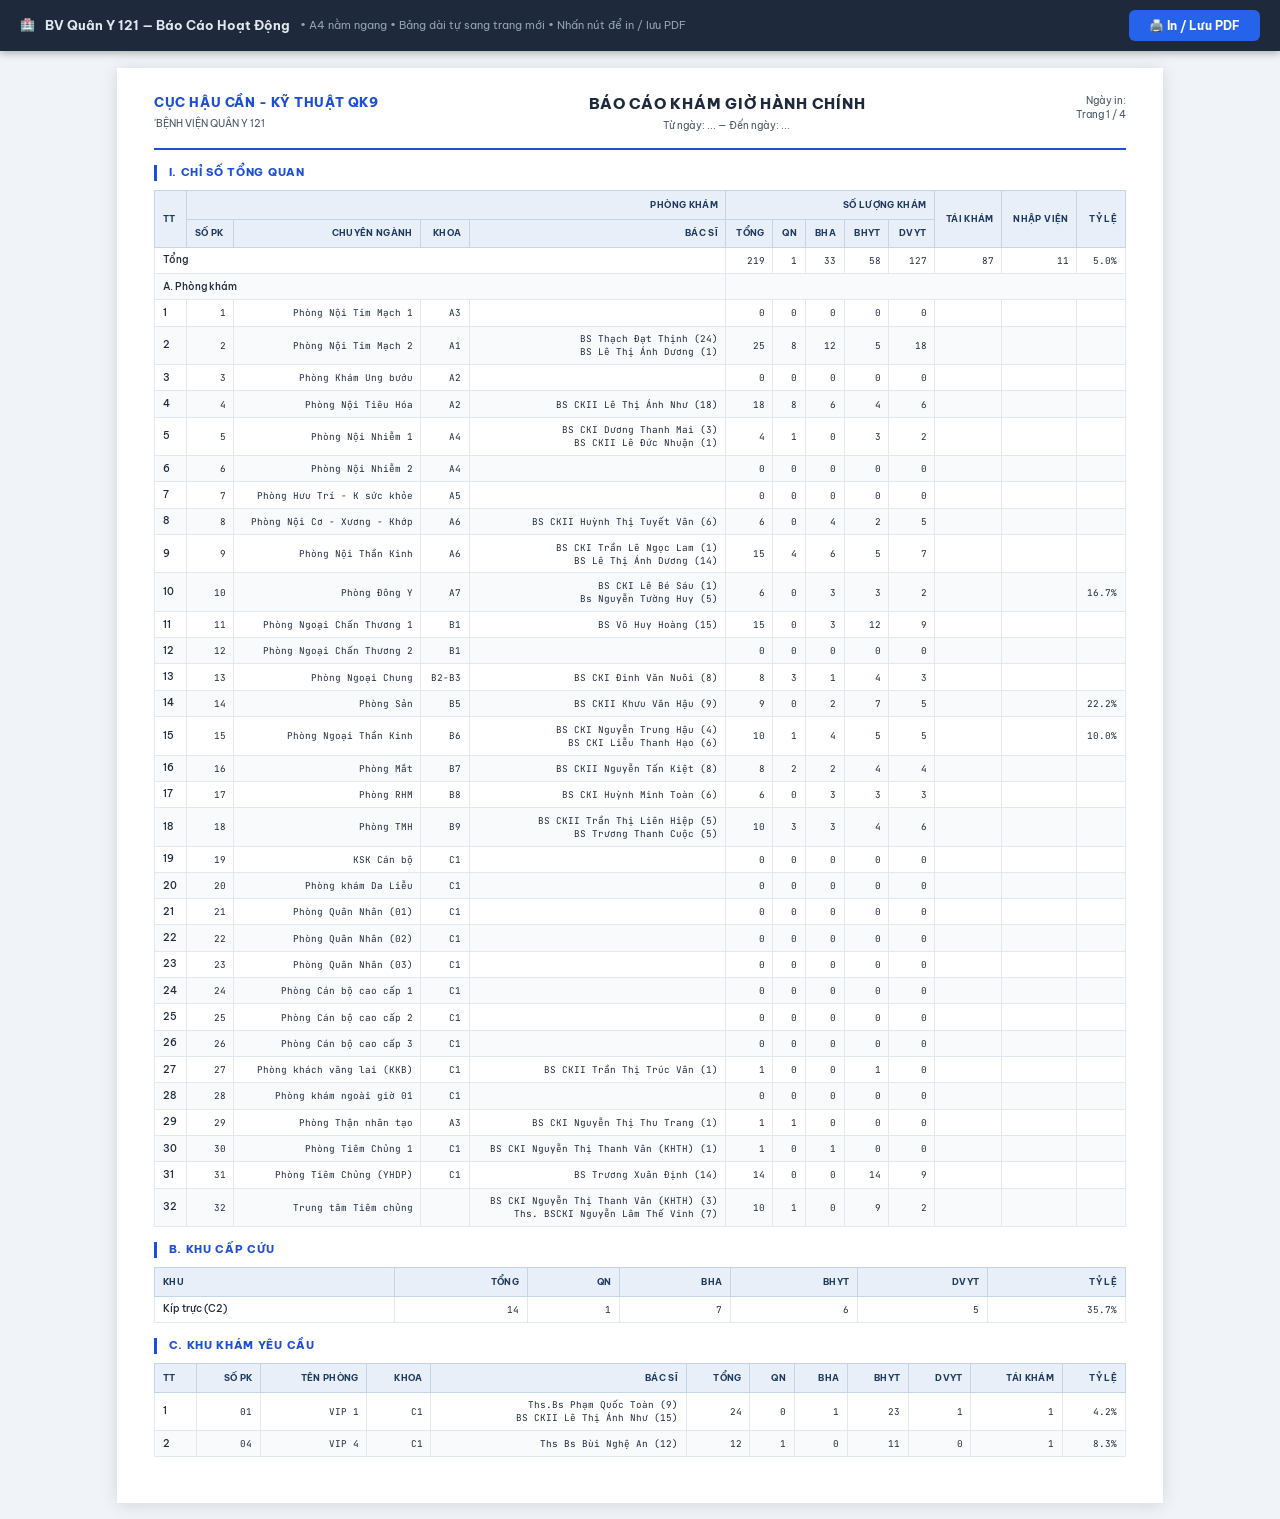
==== baocaogiohanhchinh.html @ 75ae3de6 "BÁO CÁO KHÁM GIỜ HÀNH CHÍNH" ====
<!DOCTYPE html>
<html lang="vi">
<head>
<meta charset="UTF-8">
<meta name="viewport" content="width=device-width, initial-scale=1.0">
<title>Báo Cáo Tổng Hợp Hoạt Động Bệnh Viện</title>
<link href="https://fonts.googleapis.com/css2?family=Be+Vietnam+Pro:wght@300;400;500;600;700;800&family=JetBrains+Mono:wght@400;600&display=swap" rel="stylesheet">

<style>
/* ============================================================
   CÀI ĐẶT IN ẤN
   ============================================================ */
@page {
  size: A4 landscape;
  margin: 10mm 12mm 12mm 12mm;
}

/* ============================================================
   RESET
   ============================================================ */
*, *::before, *::after { box-sizing: border-box; margin: 0; padding: 0; }

:root {
  --blue:    #1d4ed8;
  --blue-lt: #dbeafe;
  --teal:    #0f766e;
  --teal-lt: #ccfbf1;
  --violet:  #6d28d9;
  --vlt-lt:  #ede9fe;
  --amber:   #b45309;
  --amb-lt:  #fef3c7;
  --rose:    #be123c;
  --rose-lt: #ffe4e6;
  --green:   #065f46;
  --grn-lt:  #d1fae5;
  --gray1:   #1e293b;
  --gray2:   #475569;
  --gray3:   #94a3b8;
  --border:  #cbd5e1;
  --border-lt: #e2e8f0;
  --stripe:  #f8fafc;

  --font: 'Be Vietnam Pro', sans-serif;
  --mono: 'JetBrains Mono', monospace;
}

/* ============================================================
   BODY
   ============================================================ */
body {
  font-family: var(--font);
  font-size: 9pt;
  color: var(--gray1);
  background: #f0f4f8;   /* chỉ hiện trên màn hình */
  line-height: 1.4;
}

/* ============================================================
   THANH ĐIỀU KHIỂN (chỉ màn hình)
   ============================================================ */
.screen-toolbar {
  position: fixed;
  top: 0; left: 0; right: 0;
  z-index: 1000;
  background: #1e293b;
  color: #e2e8f0;
  padding: 10px 20px;
  display: flex;
  align-items: center;
  justify-content: space-between;
  gap: 12px;
  box-shadow: 0 2px 8px rgba(0,0,0,0.3);
  font-size: 12px;
}
.toolbar-left { display: flex; align-items: center; gap: 10px; }
.toolbar-title { font-weight: 700; font-size: 13px; }
.toolbar-hint { color: #94a3b8; font-size: 11px; }
.btn-print {
  background: #2563eb;
  color: white;
  border: none;
  padding: 8px 20px;
  border-radius: 6px;
  font-family: var(--font);
  font-size: 12px;
  font-weight: 700;
  cursor: pointer;
  display: flex; align-items: center; gap: 6px;
  transition: background 0.2s;
}
.btn-print:hover { background: #1d4ed8; }

/* ============================================================
   WRAPPER — căn giữa nội dung trên màn hình
   ============================================================ */
.page-wrapper {
  padding-top: 52px;   /* bù toolbar */
}

/* ============================================================
   DOCUMENT — container nội dung liên tục
   Trên màn hình: hiển thị như tờ A4 ngang (shadow)
   Khi in: trở thành luồng nội dung tự nhiên
   ============================================================ */
.document {
  width: 277mm;
  background: white;
  margin: 16px auto;
  padding: 7mm 10mm 10mm 10mm;
  box-shadow: 0 2px 16px rgba(0,0,0,0.12);
}

/* ============================================================
   SECTION — mỗi section bắt đầu trang mới khi in
   ============================================================ */
.section {
  /* Ngắt trang TRƯỚC mỗi section (trừ section đầu tiên) */
  break-before: page;
  page-break-before: always;
}
.section:first-child {
  break-before: avoid;
  page-break-before: avoid;
}

/* ============================================================
   HEADER LẶP LẠI — in ở đầu mỗi trang khi bảng dài
   Dùng position:running() không được hỗ trợ rộng rãi,
   nên dùng cách thực tế: .page-header không fixed,
   chỉ xuất hiện 1 lần đầu section rồi thead tự lặp.
   ============================================================ */
.page-header {
  display: flex;
  justify-content: space-between;
  align-items: flex-start;
  border-bottom: 2px solid var(--blue);
  padding-bottom: 4mm;
  margin-bottom: 4mm;
  /* Không ngắt trang ngay sau header */
  break-after: avoid;
  page-break-after: avoid;
}
.hosp-name {
  font-size: 10pt;
  font-weight: 800;
  color: var(--blue);
  text-transform: uppercase;
  letter-spacing: 0.04em;
}
.hosp-sub {
  font-size: 7.5pt;
  color: var(--gray2);
  margin-top: 1mm;
}
.report-title { text-align: center; }
.report-title h2 {
  font-size: 11pt;
  font-weight: 800;
  color: var(--gray1);
  text-transform: uppercase;
  letter-spacing: 0.05em;
}
.report-title p {
  font-size: 7.5pt;
  color: var(--gray2);
  margin-top: 1mm;
}
.report-meta {
  text-align: right;
  font-size: 7.5pt;
  color: var(--gray2);
}
.report-meta strong { color: var(--gray1); }

/* ============================================================
   FOOTER — chỉ hiện dưới màn hình (không in được fixed footer
   trên mọi trang mà không dùng paged media polyfill)
   ============================================================ */
.section-footer {
  margin-top: 4mm;
  padding-top: 2mm;
  border-top: 1px solid var(--border-lt);
  display: flex;
  justify-content: space-between;
  font-size: 6.5pt;
  color: var(--gray3);
  /* Không ngắt trang ngay trước footer */
  break-before: avoid;
  page-break-before: avoid;
}

/* ============================================================
   SECTION TITLE
   ============================================================ */
.section-title {
  font-size: 8.5pt;
  font-weight: 800;
  color: var(--blue);
  text-transform: uppercase;
  letter-spacing: 0.06em;
  border-left: 3px solid var(--blue);
  padding-left: 3mm;
  margin-bottom: 2.5mm;
  margin-top: 4mm;
  /* Giữ với nội dung bên dưới — không ngắt trang ngay sau title */
  break-after: avoid;
  page-break-after: avoid;
}

/* ============================================================
   KPI ROW
   ============================================================ */
.kpi-row {
  display: grid;
  gap: 3mm;
  margin-bottom: 4mm;
  /* Không ngắt trang giữa KPI row */
  break-inside: avoid;
  page-break-inside: avoid;
}
.kpi-row-9 { grid-template-columns: repeat(9, 1fr); }
.kpi-row-6 { grid-template-columns: repeat(6, 1fr); }
.kpi-row-5 { grid-template-columns: repeat(5, 1fr); }
.kpi-row-7 { grid-template-columns: repeat(7, 1fr); }

.kpi-box {
  background: white;
  border: 1px solid var(--border);
  border-radius: 4px;
  padding: 2.5mm 3mm;
  border-top: 3px solid var(--kpi-c, var(--blue));
  text-align: center;
}
.kpi-val {
  font-family: var(--mono);
  font-size: 13pt;
  font-weight: 700;
  color: var(--kpi-c, var(--blue));
  line-height: 1.1;
}
.kpi-lbl {
  font-size: 6pt;
  font-weight: 700;
  color: var(--gray2);
  text-transform: uppercase;
  letter-spacing: 0.05em;
  margin-top: 1mm;
}
.kpi-sub {
  font-size: 5.5pt;
  color: var(--gray3);
  margin-top: 0.5mm;
}

/* ============================================================
   BẢNG DỮ LIỆU
   ============================================================ */
table {
  width: 100%;
  border-collapse: collapse;
  font-size: 7.5pt;
  margin-bottom: 2mm;
}
thead th {
  background: #e8eff8;       /* Xanh nhạt thay vì xanh đậm */
  color: #1e3a5f;            /* Chữ xanh tối thay vì trắng */
  font-weight: 700;
  font-size: 6.5pt;
  text-transform: uppercase;
  letter-spacing: 0.04em;
  padding: 2mm 2mm;
  text-align: right;
  white-space: nowrap;
  border: 1px solid #c5d5e8;
}
thead th:first-child { text-align: left; }

/* thead tự lặp khi bảng sang trang mới */
thead { display: table-header-group; }

tbody tr:nth-child(even) { background: var(--stripe); }

tbody td {
  padding: 1.5mm 2mm;
  border: 1px solid var(--border-lt);
  text-align: right;
  font-family: var(--mono);
  font-size: 7pt;
  color: var(--gray1);
}
tbody td:first-child {
  text-align: left;
  font-family: var(--font);
  font-size: 7.5pt;
  font-weight: 500;
}

/* Mỗi hàng không bị ngắt giữa — nhưng cho phép ngắt giữa các hàng */
tbody tr {
  break-inside: avoid;
  page-break-inside: avoid;
}

/* Dòng group header — giữ với hàng kế tiếp */
tr.group-hdr {
  break-after: avoid;
  page-break-after: avoid;
}
tr.group-hdr td {
  background: var(--blue-lt) !important;
  color: var(--blue) !important;
  font-family: var(--font) !important;
  font-weight: 800 !important;
  font-size: 7pt !important;
  text-transform: uppercase !important;
  letter-spacing: 0.05em !important;
  text-align: left !important;
  padding: 1.5mm 2mm !important;
  border-top: 1px solid var(--border) !important;
}

tfoot td {
  background: #dbeafe;       /* Xanh nhạt thay vì xanh đậm */
  color: #1e3a5f;            /* Chữ xanh tối thay vì trắng */
  font-weight: 700;
  font-family: var(--mono);
  font-size: 7.5pt;
  padding: 2mm 2mm;
  text-align: right;
  border: 1px solid #b3cde8;
  break-before: avoid;
  page-break-before: avoid;
}
tfoot td:first-child {
  text-align: left;
  font-family: var(--font);
  text-transform: uppercase;
  letter-spacing: 0.04em;
}

/* Số màu */
.z  { color: var(--gray3); }
.hi { color: var(--amber); font-weight: 700; }
.cr { color: var(--rose);  font-weight: 800; }

/* ============================================================
   LAYOUT 2 CỘT
   ============================================================ */
.two-col {
  display: grid;
  grid-template-columns: 1fr 1fr;
  gap: 5mm;
  break-inside: avoid;
  page-break-inside: avoid;
}

/* ============================================================
   MINI BAR CHART
   ============================================================ */
.bar-row {
  display: flex;
  align-items: center;
  gap: 2mm;
  padding: 1mm 0;
  border-bottom: 1px solid var(--border-lt);
  font-size: 7pt;
  break-inside: avoid;
}
.bar-label { flex: 3; color: var(--gray1); font-size: 7pt; }
.bar-track { flex: 4; background: var(--border-lt); height: 5px; border-radius: 3px; overflow: hidden; }
.bar-fill  { height: 100%; border-radius: 3px; background: var(--bc, var(--blue)); }
.bar-val   { flex: 1; text-align: right; font-family: var(--mono); font-weight: 700; font-size: 7pt; color: var(--bc, var(--blue)); }

/* ============================================================
   CHỮ KÝ
   ============================================================ */
.sign-row {
  display: grid;
  grid-template-columns: 1fr 1fr 1fr;
  gap: 10mm;
  margin-top: 8mm;
  text-align: center;
  break-inside: avoid;
  page-break-inside: avoid;
}
.sign-box  { font-size: 7.5pt; }
.sign-title { font-weight: 700; text-transform: uppercase; font-size: 7pt; letter-spacing: 0.04em; }
.sign-role  { color: var(--gray2); font-size: 6.5pt; margin-top: 1mm; }
.sign-line  { border-bottom: 1px solid var(--gray1); margin: 10mm 5mm 1mm; }
.sign-name  { font-size: 7pt; color: var(--gray2); }

/* ============================================================
   BẢNG NỘI TRÚ — màu nhóm cột phân biệt
   ============================================================ */

/* Màu nền header nhóm cột (hàng span) */
.nt-hdr-cu    { background: #f1f5f9 !important; color: #334155 !important; border-bottom: 2px solid #94a3b8 !important; }
.nt-hdr-hc    { background: #eff6ff !important; color: #1e40af !important; border-bottom: 2px solid #3b82f6 !important; }
.nt-hdr-vao   { background: #f0fdf4 !important; color: #166534 !important; border-bottom: 2px solid #22c55e !important; }
.nt-hdr-ra    { background: #fff7ed !important; color: #9a3412 !important; border-bottom: 2px solid #f97316 !important; }
.nt-hdr-km    { background: #fdf4ff !important; color: #6b21a8 !important; border-bottom: 2px solid #a855f7 !important; }

/* Màu nền ô dữ liệu — dòng lẻ */
.nt-td-cu  { background: #f1f5f9 !important; }
.nt-td-hc  { background: #eff6ff !important; }
.nt-td-vao { background: #f0fdf4 !important; }
.nt-td-ra  { background: #fff7ed !important; }
.nt-td-km  { background: #fdf4ff !important; }

/* Màu nền ô dữ liệu — dòng chẵn (tối hơn để tạo zebra trong từng nhóm) */
#t-noitru tbody tr:nth-child(even) .nt-td-cu  { background: #e2e8f0 !important; }
#t-noitru tbody tr:nth-child(even) .nt-td-hc  { background: #dbeafe !important; }
#t-noitru tbody tr:nth-child(even) .nt-td-vao { background: #dcfce7 !important; }
#t-noitru tbody tr:nth-child(even) .nt-td-ra  { background: #ffedd5 !important; }
#t-noitru tbody tr:nth-child(even) .nt-td-km  { background: #f3e8ff !important; }

/* Dòng tử vong — đỏ nhạt ghi đè tất cả */
tr.alert-tv td { background: #fff0f0 !important; }
/* ============================================================
   BẢNG CLS — màu nhóm loại xét nghiệm
   ============================================================ */
.cls-grp-hdr td {
  font-weight: 800 !important;
  font-family: var(--font) !important;
  font-size: 7pt !important;
  text-transform: uppercase !important;
  letter-spacing: 0.05em !important;
  padding: 2mm 2mm !important;
  border-top: 2px solid var(--border) !important;
}
.cls-grp-xn   td { background: #eff6ff !important; color: #1e40af !important; }
.cls-grp-sa   td { background: #f0fdf4 !important; color: #166534 !important; }
.cls-grp-xq   td { background: #fff7ed !important; color: #9a3412 !important; }
.cls-grp-ct   td { background: #fdf4ff !important; color: #6b21a8 !important; }
.cls-grp-mri  td { background: #fdf2f8 !important; color: #9d174d !important; }
.cls-grp-ns   td { background: #fffbeb !important; color: #92400e !important; }
.cls-grp-tdcn td { background: #f0fdfa !important; color: #134e4a !important; }

/* Dòng chi tiết — thụt lề + màu nhạt */
.cls-sub td:first-child { padding-left: 7mm !important; color: var(--gray2) !important; }
.cls-sub.cls-xn   td { background: #f8fbff; }
.cls-sub.cls-sa   td { background: #f6fdf7; }
.cls-sub.cls-xq   td { background: #fffaf5; }
.cls-sub.cls-ct   td { background: #fdf8ff; }
.cls-sub.cls-mri  td { background: #fef8fb; }
.cls-sub.cls-ns   td { background: #fffef5; }
.cls-sub.cls-tdcn td { background: #f0fefc; }

/* Dòng tổng nhóm — đậm hơn dòng chi tiết */
.cls-total td { font-weight: 700 !important; }
.cls-total.cls-xn   td { background: #dbeafe !important; color: #1e40af !important; }
.cls-total.cls-sa   td { background: #dcfce7 !important; color: #166534 !important; }
.cls-total.cls-xq   td { background: #ffedd5 !important; color: #9a3412 !important; }
.cls-total.cls-ct   td { background: #f3e8ff !important; color: #6b21a8 !important; }
.cls-total.cls-mri  td { background: #fce7f3 !important; color: #9d174d !important; }
.cls-total.cls-ns   td { background: #fef3c7 !important; color: #92400e !important; }
.cls-total.cls-tdcn td { background: #ccfbf1 !important; color: #134e4a !important; }

/* ============================================================
   PILL
   ============================================================ */
.pill-bh  { background: var(--blue-lt); color: var(--blue); }
.pill-dv  { background: var(--amb-lt);  color: var(--amber); }
.pill-bha { background: var(--vlt-lt);  color: var(--violet); }
.pill-qn  { background: var(--rose-lt); color: var(--rose); }

/* ============================================================
   @MEDIA PRINT
   ============================================================ */
@media print {
  /* Ẩn toolbar */
  .screen-toolbar { display: none !important; }
  .page-wrapper   { padding-top: 0; }

  /* Ẩn footer section — không in ra, tránh hiện giữa bảng khi sang trang */
  .section-footer { display: none !important; }

  /* Bỏ nền xám, shadow */
  body     { background: white; }
  .document {
    width: 100%;
    margin: 0;
    padding: 0;
    box-shadow: none;
  }

  /* In màu nền bảng */
  * { -webkit-print-color-adjust: exact; print-color-adjust: exact; }

  /* Bỏ hover effect */
  tbody tr:hover { background: inherit; }
}
</style>
</head>
<body>

<!-- ============================================================
     THANH ĐIỀU KHIỂN (chỉ hiện trên màn hình)
     ============================================================ -->
<div class="screen-toolbar">
  <div class="toolbar-left">
    <span>🏥</span>
    <span class="toolbar-title">BV Quân Y 121 — Báo Cáo Hoạt Động</span>
    <span class="toolbar-hint">• A4 nằm ngang • Bảng dài tự sang trang mới • Nhấn nút để in / lưu PDF</span>
  </div>
  <button class="btn-print" onclick="window.print()">
    🖨️ In / Lưu PDF
  </button>
</div>

<div class="page-wrapper">
<div class="document">

<!-- ==============================================================
     TRANG 1: TỔNG QUAN + KHÁM BỆNH NGOẠI TRÚ
     ============================================================== -->
<div class="section" id="p1">


  <!-- Header trang -->
  <div class="page-header">
    <div>
      <div class="hosp-name">CỤC HẬU CẦN - KỸ THUẬT QK9</div>
      <div class="hosp-sub">'BỆNH VIỆN QUÂN Y 121</div>
    </div>
    <div class="report-title">
      <h2>BÁO CÁO KHÁM GIỜ HÀNH CHÍNH</h2>
      <p id="p1-time">Từ ngày: ... — Đến ngày: ...</p>
    </div>
    <div class="report-meta">
      <div>Ngày in: <strong id="p1-now"></strong></div>
      <div>Trang 1 / 4</div>
    </div>
  </div>

  <!-- KPI tổng quan -->
  <div class="section-title">I. Chỉ Số Tổng Quan</div>
  <table id="tb-kham" class="report-table">
  <thead>
    <tr>
      <th rowspan="2">TT</th>
      <th colspan="4">Phòng Khám</th>
      <th colspan="5">Số lượng khám</th>
      <th rowspan="2">Tái khám</th>
      <th rowspan="2">Nhập viện</th>
      <th rowspan="2">Tỷ lệ</th>
    </tr>
    <tr>
      <th>Số PK</th>
      <th>Chuyên ngành</th>
      <th>Khoa</th>
      <th>Bác sĩ</th>
      <th>Tổng</th>
      <th>QN</th>
      <th>BHA</th>
      <th>BHYT</th>
      <th>DVYT</th>
    </tr>
  </thead>

  <tbody id="tb-kham-body"></tbody>
</table>
<!-- ===== BẢNG B ===== -->
<div class="section">
  <div class="section-title">B. Khu cấp cứu</div>

  <table class="report-table">
    <thead>
      <tr>
        <th colspan="5">Khu</th>
        <th>Tổng</th>
        <th>QN</th>
        <th>BHA</th>
        <th>BHYT</th>
        <th>DVYT</th>
        <th>Tỷ lệ</th>
      </tr>
    </thead>
    <tbody id="tb-b"></tbody>
  </table>
</div>

<!-- ===== BẢNG C ===== -->
<div class="section">
  <div class="section-title">C. Khu khám yêu cầu</div>

  <table class="report-table">
    <thead>
      <tr>
        <th>TT</th>
        <th>Số PK</th>
        <th>Tên phòng</th>
        <th>Khoa</th>
        <th>Bác sĩ</th>
        <th>Tổng</th>
        <th>QN</th>
        <th>BHA</th>
        <th>BHYT</th>
        <th>DVYT</th>
        <th>Tái khám</th>
        <th>Tỷ lệ</th>
      </tr>
    </thead>
    <tbody id="tb-c"></tbody>
  </table>
</div>
  


</div><!-- /section 4 -->

</div><!-- /document -->
</div><!-- /page-wrapper -->

<!-- ============================================================
     JAVASCRIPT XỬ LÝ DỮ LIỆU
     ============================================================ -->
<script>
  document.addEventListener("DOMContentLoaded", () => {

  if (!window.D) {
    console.error("❌ Không có data D");
    return;
  }

  const body = document.getElementById("tb-kham-body");

  if (!body) {
    console.error("❌ Không tìm thấy tbody");
    return;
  }

  let index = 1;

  // TOTAL
  const totalRow = document.createElement("tr");
  totalRow.className = "total-row";
  totalRow.innerHTML = `
    <td colspan="5">Tổng</td>
    <td class="num">219</td>
    <td>1</td>
    <td>33</td>
    <td>58</td>
    <td>127</td>
    <td>87</td>
    <td>11</td>
    <td>5.0%</td>
  `;
  body.appendChild(totalRow);

  // DATA
  (D.khamBenh || []).forEach(group => {

    const trGroup = document.createElement("tr");
    trGroup.className = "group-row";
    trGroup.innerHTML = `
      <td colspan="5">${group.TenNhom || ""}</td>
      <td colspan="8"></td>
    `;
    body.appendChild(trGroup);

    (group.Items || []).forEach(item => {

      const tr = document.createElement("tr");

      tr.innerHTML = `
        <td>${index++}</td>
        <td>${item.MaPhong || ""}</td>
        <td class="left">${item.TenPhong || ""}</td>
        <td>${item.Khoa || ""}</td>
        <td class="doctor">${(item.BacSi || "").replaceAll("\n","<br>")}</td>

        <td class="num">${item.Tong || 0}</td>
        <td>${item.QN || 0}</td>
        <td>${item.BHA || 0}</td>
        <td>${item.BHYT || 0}</td>
        <td>${item.DVYT || 0}</td>

        <td>${item.TaiKham || ""}</td>
        <td>${item.NhapVien || ""}</td>
        <td>${item.TyLe || ""}</td>
      `;

      body.appendChild(tr);
    });

  });

});
window.D = {
  khamBenh: [
    {
      TenNhom: "A. Phòng khám",
      Items: [
        {
          MaPhong: 1,
          TenPhong: "Phòng Nội Tim Mạch 1",
          Khoa: "A3",
          BacSi: "",
          Tong: 0, QN: 0, BHA: 0, BHYT: 0, DVYT: 0
        },
        {
          MaPhong: 2,
          TenPhong: "Phòng Nội Tim Mạch 2",
          Khoa: "A1",
          BacSi: "BS Thạch Đạt Thịnh (24)\nBS Lê Thị Ánh Dương (1)",
          Tong: 25, QN: 8, BHA: 12, BHYT: 5, DVYT: 18
        },
        {
          MaPhong: 3,
          TenPhong: "Phòng Khám Ung bướu",
          Khoa: "A2",
          BacSi: "",
          Tong: 0, QN: 0, BHA: 0, BHYT: 0, DVYT: 0
        },
        {
          MaPhong: 4,
          TenPhong: "Phòng Nội Tiêu Hóa",
          Khoa: "A2",
          BacSi: "BS CKII Lê Thị Ánh Như (18)",
          Tong: 18, QN: 8, BHA: 6, BHYT: 4, DVYT: 6
        },
        {
          MaPhong: 5,
          TenPhong: "Phòng Nội Nhiễm 1",
          Khoa: "A4",
          BacSi: "BS CKI Dương Thanh Mai (3)\nBS CKII Lê Đức Nhuận (1)",
          Tong: 4, QN: 1, BHA: 0, BHYT: 3, DVYT: 2
        },
        {
          MaPhong: 6,
          TenPhong: "Phòng Nội Nhiễm 2",
          Khoa: "A4",
          BacSi: "",
          Tong: 0, QN: 0, BHA: 0, BHYT: 0, DVYT: 0
        },
        {
          MaPhong: 7,
          TenPhong: "Phòng Hưu Trí - K sức khỏe",
          Khoa: "A5",
          BacSi: "",
          Tong: 0, QN: 0, BHA: 0, BHYT: 0, DVYT: 0
        },
        {
          MaPhong: 8,
          TenPhong: "Phòng Nội Cơ - Xương - Khớp",
          Khoa: "A6",
          BacSi: "BS CKII Huỳnh Thị Tuyết Vân (6)",
          Tong: 6, QN: 0, BHA: 4, BHYT: 2, DVYT: 5
        },
        {
          MaPhong: 9,
          TenPhong: "Phòng Nội Thần Kinh",
          Khoa: "A6",
          BacSi: "BS CKI Trần Lê Ngọc Lam (1)\nBS Lê Thị Ánh Dương (14)",
          Tong: 15, QN: 4, BHA: 6, BHYT: 5, DVYT: 7
        },
        {
          MaPhong: 10,
          TenPhong: "Phòng Đông Y",
          Khoa: "A7",
          BacSi: "BS CKI Lê Bé Sáu (1)\nBs Nguyễn Tường Huy (5)",
          Tong: 6, QN: 0, BHA: 3, BHYT: 3, DVYT: 2,
          TyLe: "16.7%"
        },
        {
          MaPhong: 11,
          TenPhong: "Phòng Ngoại Chấn Thương 1",
          Khoa: "B1",
          BacSi: "BS Võ Huy Hoàng (15)",
          Tong: 15, QN: 0, BHA: 3, BHYT: 12, DVYT: 9
        },
        {
          MaPhong: 12,
          TenPhong: "Phòng Ngoại Chấn Thương 2",
          Khoa: "B1",
          BacSi: "",
          Tong: 0, QN: 0, BHA: 0, BHYT: 0, DVYT: 0
        },
        {
          MaPhong: 13,
          TenPhong: "Phòng Ngoại Chung",
          Khoa: "B2-B3",
          BacSi: "BS CKI Đinh Văn Nuôi (8)",
          Tong: 8, QN: 3, BHA: 1, BHYT: 4, DVYT: 3
        },
        {
          MaPhong: 14,
          TenPhong: "Phòng Sản",
          Khoa: "B5",
          BacSi: "BS CKII Khưu Văn Hậu (9)",
          Tong: 9, QN: 0, BHA: 2, BHYT: 7, DVYT: 5,
          TyLe: "22.2%"
        },
        {
          MaPhong: 15,
          TenPhong: "Phòng Ngoại Thần Kinh",
          Khoa: "B6",
          BacSi: "BS CKI Nguyễn Trung Hậu (4)\nBS CKI Liễu Thanh Hạo (6)",
          Tong: 10, QN: 1, BHA: 4, BHYT: 5, DVYT: 5,
          TyLe: "10.0%"
        },
        {
          MaPhong: 16,
          TenPhong: "Phòng Mắt",
          Khoa: "B7",
          BacSi: "BS CKII Nguyễn Tấn Kiệt (8)",
          Tong: 8, QN: 2, BHA: 2, BHYT: 4, DVYT: 4
        },
        {
          MaPhong: 17,
          TenPhong: "Phòng RHM",
          Khoa: "B8",
          BacSi: "BS CKI Huỳnh Minh Toàn (6)",
          Tong: 6, QN: 0, BHA: 3, BHYT: 3, DVYT: 3
        },
        {
          MaPhong: 18,
          TenPhong: "Phòng TMH",
          Khoa: "B9",
          BacSi: "BS CKII Trần Thị Liên Hiệp (5)\nBS Trương Thanh Cuộc (5)",
          Tong: 10, QN: 3, BHA: 3, BHYT: 4, DVYT: 6
        },
        {
          MaPhong: 19,
          TenPhong: "KSK Cán bộ",
          Khoa: "C1",
          BacSi: "",
          Tong: 0
        },
        {
          MaPhong: 20,
          TenPhong: "Phòng khám Da Liễu",
          Khoa: "C1",
          BacSi: "",
          Tong: 0
        },
        {
          MaPhong: 21,
          TenPhong: "Phòng Quân Nhân (01)",
          Khoa: "C1",
          BacSi: "",
          Tong: 0
        },
        {
          MaPhong: 22,
          TenPhong: "Phòng Quân Nhân (02)",
          Khoa: "C1",
          BacSi: "",
          Tong: 0
        },
        {
          MaPhong: 23,
          TenPhong: "Phòng Quân Nhân (03)",
          Khoa: "C1",
          BacSi: "",
          Tong: 0
        },
        {
          MaPhong: 24,
          TenPhong: "Phòng Cán bộ cao cấp 1",
          Khoa: "C1",
          BacSi: "",
          Tong: 0
        },
        {
          MaPhong: 25,
          TenPhong: "Phòng Cán bộ cao cấp 2",
          Khoa: "C1",
          BacSi: "",
          Tong: 0
        },
        {
          MaPhong: 26,
          TenPhong: "Phòng Cán bộ cao cấp 3",
          Khoa: "C1",
          BacSi: "",
          Tong: 0
        },
        {
          MaPhong: 27,
          TenPhong: "Phòng khách vãng lai (KKB)",
          Khoa: "C1",
          BacSi: "BS CKII Trần Thị Trúc Vân (1)",
          Tong: 1, BHYT: 1
        },
        {
          MaPhong: 28,
          TenPhong: "Phòng khám ngoài giờ 01",
          Khoa: "C1",
          BacSi: "",
          Tong: 0
        },
        {
          MaPhong: 29,
          TenPhong: "Phòng Thận nhân tạo",
          Khoa: "A3",
          BacSi: "BS CKI Nguyễn Thị Thu Trang (1)",
          Tong: 1, QN: 1
        },
        {
          MaPhong: 30,
          TenPhong: "Phòng Tiêm Chủng 1",
          Khoa: "C1",
          BacSi: "BS CKI Nguyễn Thị Thanh Vân (KHTH) (1)",
          Tong: 1, BHA: 1
        },
        {
          MaPhong: 31,
          TenPhong: "Phòng Tiêm Chủng (YHDP)",
          Khoa: "C1",
          BacSi: "BS Trương Xuân Định (14)",
          Tong: 14, BHYT: 14, DVYT: 9
        },
        {
          MaPhong: 32,
          TenPhong: "Trung tâm Tiêm chủng",
          Khoa: "",
          BacSi: "BS CKI Nguyễn Thị Thanh Vân (KHTH) (3)\nThs. BSCKI Nguyễn Lâm Thế Vinh (7)",
          Tong: 10, QN: 1, BHYT: 9, DVYT: 2
        }
      ]
    }
  ]
};
const tbB = document.getElementById("tb-b");

const b = {
  Tong: 14,
  QN: 1,
  BHA: 7,
  BHYT: 6,
  DVYT: 5,
  TyLe: "35.7%"
};

const trB = document.createElement("tr");
trB.innerHTML = `
  <td colspan="5">Kíp trực (C2)</td>
  <td>${b.Tong}</td>
  <td>${b.QN}</td>
  <td>${b.BHA}</td>
  <td>${b.BHYT}</td>
  <td>${b.DVYT}</td>
  <td>${b.TyLe}</td>
`;

tbB.appendChild(trB);
const tbC = document.getElementById("tb-c");

const dataC = [
  {
    Ma: "01",
    Ten: "VIP 1",
    Khoa: "C1",
    BacSi: "Ths.Bs Phạm Quốc Toàn (9)\nBS CKII Lê Thị Ánh Như (15)",
    Tong: 24,
    BHA: 1,
    BHYT: 23,
    DVYT: 1,
    TaiKham: 1,
    TyLe: "4.2%"
  },
  {
    Ma: "04",
    Ten: "VIP 4",
    Khoa: "C1",
    BacSi: "Ths Bs Bùi Nghệ An (12)",
    Tong: 12,
    QN: 1,
    BHYT: 11,
    TaiKham: 1,
    TyLe: "8.3%"
  }
];

let i = 1;

dataC.forEach(item => {
  const tr = document.createElement("tr");

  tr.innerHTML = `
    <td>${i++}</td>
    <td>${item.Ma}</td>
    <td class="left">${item.Ten}</td>
    <td>${item.Khoa}</td>
    <td class="doctor">${(item.BacSi || "").replaceAll("\n","<br>")}</td>

    <td>${item.Tong || 0}</td>
    <td>${item.QN || 0}</td>
    <td>${item.BHA || 0}</td>
    <td>${item.BHYT || 0}</td>
    <td>${item.DVYT || 0}</td>
    <td>${item.TaiKham || 0}</td>
    <td>${item.TyLe || ""}</td>
  `;

  tbC.appendChild(tr);
});
</script>
</body>
</html>
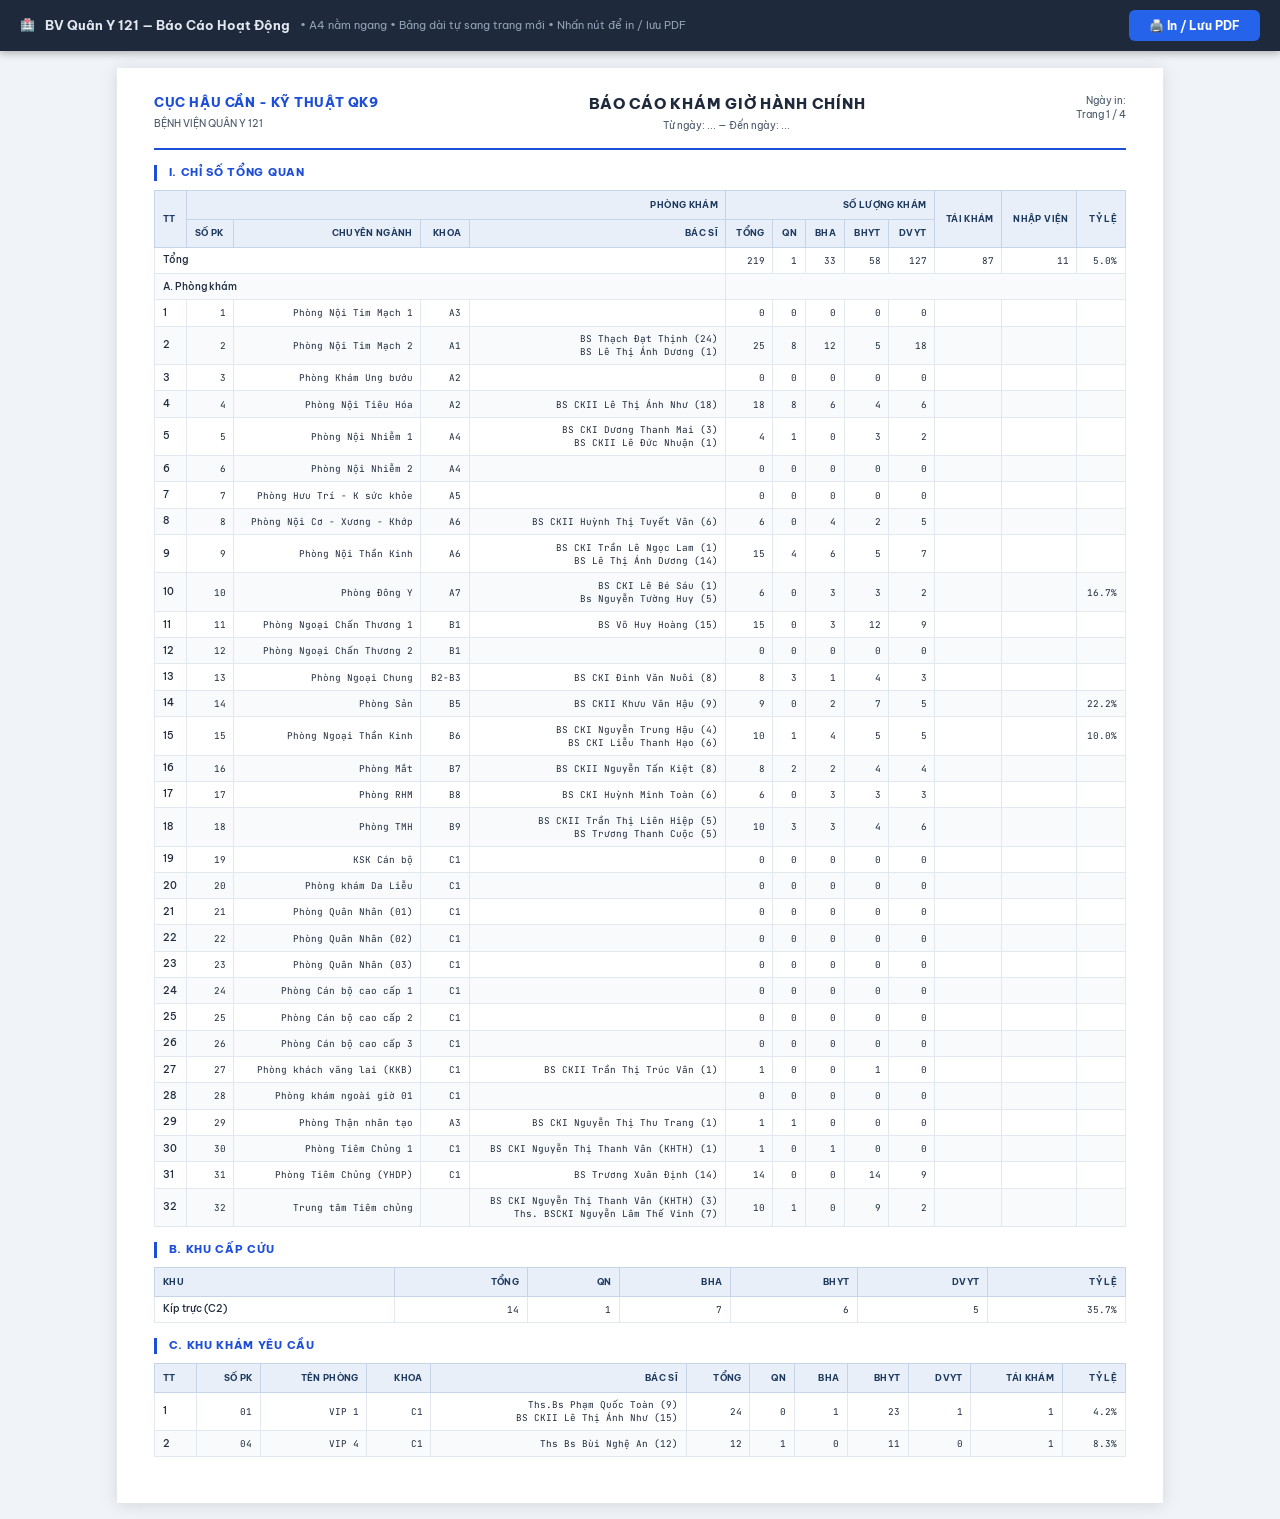
==== commit ac91e39f: "BaoCaoKham" ====
--- a/baocaogiohanhchinh.html
+++ b/baocaogiohanhchinh.html
@@ -521,7 +521,7 @@
   <div class="page-header">
     <div>
       <div class="hosp-name">CỤC HẬU CẦN - KỸ THUẬT QK9</div>
-      <div class="hosp-sub">'BỆNH VIỆN QUÂN Y 121</div>
+      <div class="hosp-sub">BỆNH VIỆN QUÂN Y 121</div>
     </div>
     <div class="report-title">
       <h2>BÁO CÁO KHÁM GIỜ HÀNH CHÍNH</h2>
